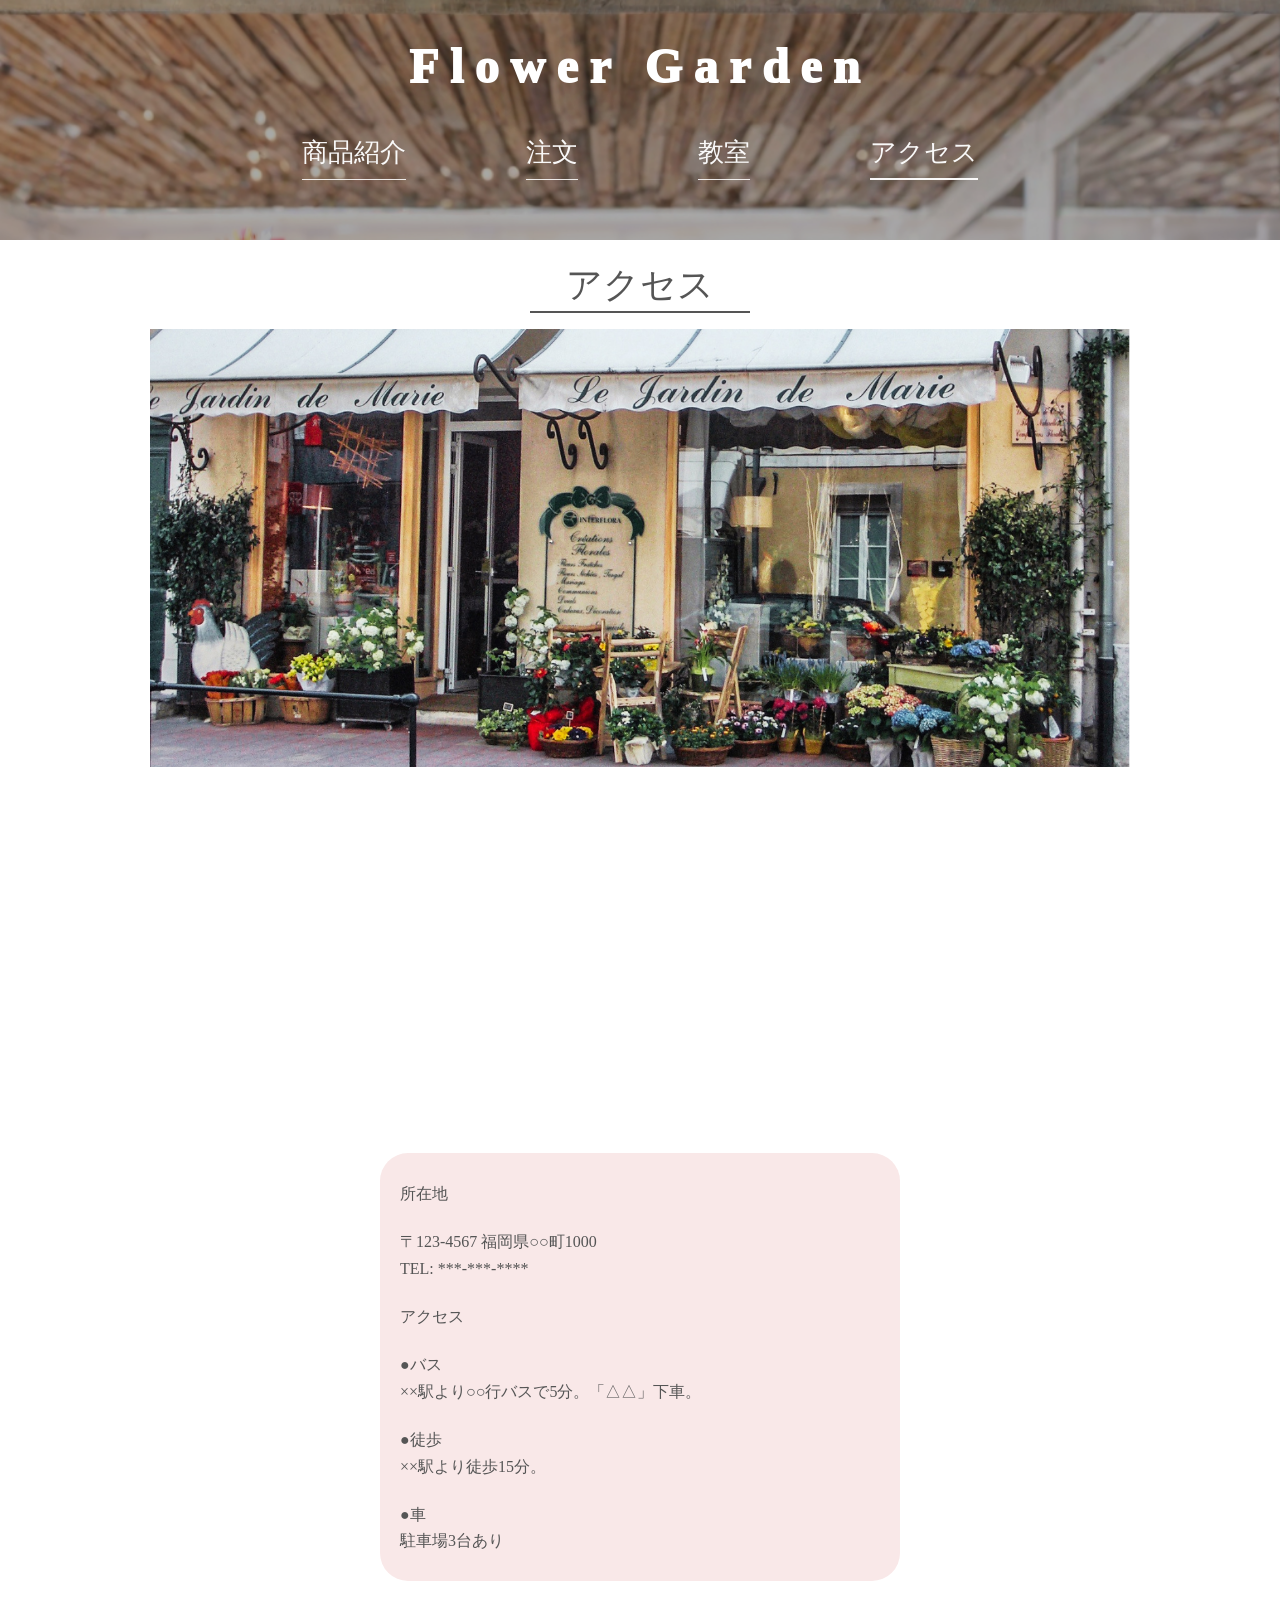
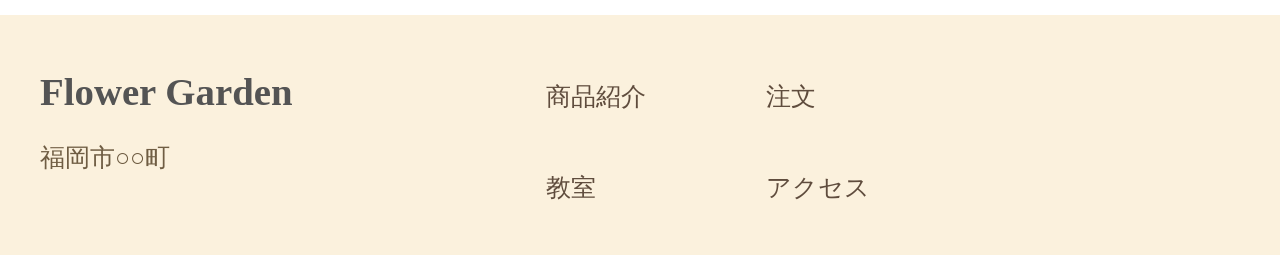
==== pages/access.html @ ad6d9f2e "HPの完成" ====
<!DOCTYPE html>
<html lang="ja">
<head>
  <meta charset="UTF-8">
  <meta name="viewport" content="width=device-width, initial-scale=1.0">
  <title>Flower Garden - アクセス</title>
  <link rel="stylesheet" href="../css/style.css">
</head>
<body>
  <header class="hero-section order-header">
    <img class="hero-image" src="../images/top_background.png" alt="Flower Garden">
    <div class="hero-overlay"></div>
    <div class="site-header">
      <p class="site-title">Flower Garden</p>
      <nav class="site-nav">
        <a href="products.html">商品紹介</a>
        <a href="order.html">注文</a>
        <a href="lesson.html">教室</a>
        <a href="access.html" class="active">アクセス</a>
      </nav>
    </div>
  </header>

  <main>
    <section class="access-section">
      <h1>アクセス</h1>

      <div class="access-shop-image">
        <img src="../images/access-1.png" alt="Flower Gardenの店舗外観">
      </div>

      <div class="access-map">
        <iframe
          src="https://www.google.com/maps?q=%E7%A6%8F%E5%B2%A1%E7%9C%8C%E5%BA%81&output=embed"
          width="100%"
          height="100%"
          style="border:0;"
          allowfullscreen=""
          loading="lazy"
          referrerpolicy="no-referrer-when-downgrade">
        </iframe>
      </div>

      <div class="access-info">
        <p>所在地</p>
        <p>
          〒123-4567 福岡県○○町1000<br>
          TEL: ***-***-****
        </p>

        <p>アクセス</p>
        <p>
          ●バス<br>
          ××駅より○○行バスで5分。「△△」下車。
        </p>
        <p>
          ●徒歩<br>
          ××駅より徒歩15分。
        </p>
        <p>
          ●車<br>
          駐車場3台あり
        </p>
      </div>
    </section>
  </main>

  <footer class="site-footer">
    <div class="footer-brand">
      <h2>Flower Garden</h2>
      <p>福岡市○○町</p>
    </div>
    <div class="footer-links">
      <a href="products.html">商品紹介</a>
      <a href="order.html">注文</a>
      <a href="lesson.html">教室</a>
      <a href="access.html">アクセス</a>
    </div>
    <div class="footer-map">
      <iframe
        src="https://www.google.com/maps?q=%E7%A6%8F%E5%B2%A1%E7%9C%8C%E5%BA%81&output=embed"
        width="100%"
        height="170"
        style="border:0;"
        allowfullscreen=""
        loading="lazy"
        referrerpolicy="no-referrer-when-downgrade">
      </iframe>
    </div>
  </footer>
</body>
</html>
---- css/style.css ----
/* ページ全体のベース */
:root {
  color-scheme: light;
  color: #545454;
  background-color: white;
  font-family: "BIZ UDPMincho";
  line-height: 1.8;
}

* {
  box-sizing: border-box;
}

body {
  margin: 0;
  overflow-x: hidden;
}

a {
  color: inherit;
  text-decoration: none;
}

.hero-section {
  position: relative;
  padding: 0;
  display: block;
}

.hero-section.order-header {
  height: 240px;
  overflow: hidden;
}

.hero-section.order-header .hero-image {
  width: 100%;
  height: 100%;
  object-fit: cover;
  object-position: top;
}

.hero-image {
  display: block;
  width: 100%;
  height: auto;
}

.hero-overlay {
  position: absolute;
  inset: 0;
  background: linear-gradient(180deg, rgba(0,0,0,0.34) 0%, rgba(0,0,0,0.12) 24%, rgba(0,0,0,0) 55%);
}

.hero-section.order-header .hero-overlay {
  background: rgba(0,0,0,0.34); /* ← これだけでOK */
}

.hero-content {
  position: absolute;
  inset: 0;
  width: 100%;
  margin: 0;
  padding: 0;
  z-index: 1;
  display: flex;
  flex-direction: column;
  justify-content: flex-end;
  padding-bottom: 40px;
}

.site-header {
  position: absolute;
  top: 24px;
  left: 0;
  width: 100%;
  display: flex;
  flex-direction: column;
  align-items: center;
  gap: 20px;
  padding: 0 24px;
  z-index: 2;
}

.site-title {
  font-size: 48px;
  font-weight: 1000;
  letter-spacing: 0.24em;
  color: white;
  margin: 0;
  text-shadow: 0 16px 40px rgba(0, 0, 0, 0.28);
}

.site-nav {
  display: flex;
  flex-wrap: wrap;
  gap: 120px;
  justify-content: center;
}

.site-nav a {
  color: white;
  font-size: 26px;
  font-weight: 500;
  opacity: 0.96;
  padding-bottom: 2px;
  border-bottom: 1px solid rgba(255,255,255,0.9);
  transition: opacity 0.2s ease, border-color 0.2s ease;
}

.site-nav a:hover {
  opacity: 1;
  border-color: rgba(255,255,255,1);
}

.site-nav a.active {
  border-bottom: 2px solid rgba(255,255,255,1);
  padding-bottom: 1px;
}

.hero-copy {
  position: absolute;
  top: 50%;
  right: 10%;
  transform: translateY(-50%);
  display: block;
  max-width: min(420px, calc(100% - 64px));
  width: auto;
  z-index: 2;
  text-align: right;
}

.hero-copy h1,
.hero-copy p {
  display: inline-block;
  background: rgba(255, 244, 223, 0.74);
  padding: 0px 0px;
  border-radius: 8px;
  border: 1px solid rgba(230, 216, 195, 0.9);
}

.hero-copy h1 {
  margin: 0 0 12px;
  font-size: 48px;
  font-weight: 400;
  letter-spacing: 0.08em;
  color: #3f362f;
  line-height: 1.1;
  white-space: nowrap;
  max-width: calc(100vw - 112px);
  overflow: hidden;
  text-overflow: ellipsis;
}

.hero-copy p {
  margin: 0;
  font-size: 30.8px;
  line-height: 1.3;
  color: #3f3a33;
  text-align: left;
  letter-spacing: 0.1em;
  max-width: calc(100vw - 112px);
}

.flower-gallery {
  display: grid;
  grid-template-columns: repeat(5, 1fr);
  gap: 0;
  width: 100vw;
  max-width: 100vw;
  margin: 48px 0 32px;
  position: relative;
  z-index: 2;
}

.gallery-item {
  overflow: hidden;
  border-radius: 0;
  box-shadow: none;
}

.gallery-item img {
  display: block;
  width: 100%;
  height: 100%;
  object-fit: cover;
}

.news-section {
  width: min(900px, calc(100% - 48px));
  margin: 0 auto 40px;
  padding: 40px 0;
}

.product-section {
  width: min(1080px, calc(100% - 48px));
  margin: 0 auto 40px;
  padding: 40px 0;
  text-align: center;
}

.order-section {
  width: min(980px, calc(100% - 48px));
  margin: 0 auto 34px;
  padding: 24px 0 0;
  text-align: center;
}

.order-section h1 {
  margin: 0 auto 16px;
  display: inline-block;
  font-size: 36px;
  font-weight: 400;
  line-height: 1.2;
  color: #555;
  padding: 0 36px 4px;
  border-bottom: 2px solid #555;
}

.order-visual {
  width: min(920px, 100%);
  min-height: 555px;
  margin: 0 auto;
  padding: 64px 30px 66px;
  background:
    linear-gradient(rgba(252, 252, 252, 0.8), rgba(252, 252, 252, 0.8)),
    url("../images/custom-1.png") center / cover no-repeat;
}

.custom-order-visual {
  width: min(920px, 100%);
  min-height: 0;
  padding: 18px 30px 66px;
}

.custom-order-copy {
  margin: 0 0 34px;
  color: #111;
  text-align: left;
}

.custom-order-copy h2 {
  margin: 0 0 28px;
  font-size: 28px;
  font-weight: 400;
  line-height: 1.4;
  color: #555;
}

.custom-order-copy p {
  margin: 0;
  font-size: 22px;
  line-height: 1.8;
}

.order-form {
  width: min(860px, 100%);
  margin: 0 auto;
  padding: 22px 24px 40px;
  background: rgba(88, 88, 88, 0.72);
  border-radius: 36px;
  color: white;
  text-align: left;
}

.order-form h2 {
  margin: 0 0 6px;
  font-size: 24px;
  font-weight: 700;
  line-height: 1.35;
  text-align: center;
}

.order-form label,
.order-form legend {
  display: block;
  margin: 6px 0 2px;
  font-size: 20px;
  font-weight: 700;
  line-height: 1.4;
}

.order-form input[type="text"],
.order-form input[type="tel"],
.order-form input[type="email"],
.order-form textarea {
  display: block;
  width: 100%;
  padding: 4px 10px;
  border: 3px solid #9fcda2;
  border-radius: 8px;
  background: white;
  color: #333;
  font: inherit;
  line-height: 1.2;
}

.order-form input[type="text"],
.order-form input[type="tel"],
.order-form input[type="email"] {
  height: 34px;
}

.order-form textarea {
  min-height: 150px;
  resize: vertical;
}

.order-form input:focus,
.order-form textarea:focus {
  outline: 2px solid #0bb653;
  outline-offset: 1px;
}

.order-form fieldset {
  margin: 6px 0 2px;
  padding: 0;
  border: 0;
}

.custom-order-form {
  width: min(820px, 100%);
  padding: 14px 14px 20px;
  border-radius: 32px;
}

.checkbox-list {
  display: grid;
  grid-template-columns: repeat(3, max-content);
  gap: 0 28px;
  width: 100%;
  min-height: 44px;
  padding: 6px 10px;
  align-items: center;
  background: white;
  border: 3px solid #9fcda2;
  border-radius: 8px;
  color: #333;
}

.checkbox-list label {
  display: inline-flex;
  align-items: center;
  margin: 0;
  font-size: 16px;
  font-weight: 400;
  line-height: 1.3;
  white-space: nowrap;
}

.checkbox-list input {
  width: 14px;
  height: 14px;
  margin: 0 4px 0 0;
}

.form-actions {
  margin-top: 20px;
  text-align: center;
}

.order-submit {
  min-width: 120px;
  padding: 8px 32px;
  border: 0;
  border-radius: 999px;
  background: #08b853;
  color: white;
  font: inherit;
  font-size: 20px;
  line-height: 1.2;
  cursor: pointer;
  transition: transform 0.15s ease, opacity 0.15s ease;
}

.order-submit:hover {
  transform: translateY(-1px);
  opacity: 0.92;
}

.lesson-section {
  width: min(980px, calc(100% - 48px));
  margin: 0 auto 34px;
  padding: 24px 0 0;
  color: #111;
}

.lesson-section h1 {
  margin: 0 auto 22px;
  display: table;
  font-size: 36px;
  font-weight: 400;
  line-height: 1.2;
  color: #555;
  padding: 0 36px 4px;
  border-bottom: 2px solid #555;
}

.lesson-intro,
.lesson-feature {
  width: min(760px, 100%);
  margin: 0 auto;
  font-size: 21px;
  line-height: 1.8;
}

.lesson-intro p {
  margin: 0 0 34px;
}

.lesson-intro dl {
  margin: 0 0 50px;
}

.lesson-intro dl div {
  display: flex;
}

.lesson-intro dt,
.lesson-intro dd {
  margin: 0;
  font-weight: 400;
}

.lesson-month {
  margin: 0 0 2px;
  color: #f43c55;
  font-weight: 700;
}

.lesson-feature p {
  margin: 0 0 28px;
}

.lesson-image-wrap {
  width: min(620px, 100%);
  margin: 28px auto 64px;
}

.lesson-image-wrap img {
  display: block;
  width: 100%;
  height: auto;
  border-radius: 12px;
}

.lesson-form {
  width: min(760px, 100%);
  margin: 0 auto;
  padding: 12px 14px 24px;
  background: #fff3dd;
  border: 2px solid #bee5bf;
  border-radius: 32px;
  color: #111;
  text-align: left;
}

.lesson-form h2 {
  margin: 0 0 4px;
  font-size: 24px;
  font-weight: 400;
  line-height: 1.4;
  text-align: center;
}

.lesson-form label,
.lesson-form legend {
  display: block;
  margin: 8px 0 4px;
  font-size: 20px;
  font-weight: 400;
  line-height: 1.4;
}

.lesson-form input[type="text"],
.lesson-form input[type="tel"],
.lesson-form input[type="email"] {
  display: block;
  width: 100%;
  height: 36px;
  padding: 4px 10px;
  border: 3px solid #aee4b7;
  border-radius: 8px;
  background: white;
  color: #333;
  font: inherit;
  line-height: 1.2;
}

.lesson-form fieldset {
  margin: 8px 0 0;
  padding: 0;
  border: 0;
}

.lesson-date-list {
  display: grid;
  gap: 14px;
  min-height: 206px;
  padding: 10px;
  background: white;
  border: 3px solid #aee4b7;
  border-radius: 8px;
}

.lesson-date-list label {
  display: inline-flex;
  align-items: center;
  margin: 0;
  font-size: 16px;
  line-height: 1.4;
}

.lesson-date-list input {
  width: 14px;
  height: 14px;
  margin: 0 3px 0 0;
}

.lesson-form input:focus {
  outline: 2px solid #f43c55;
  outline-offset: 1px;
}

.lesson-submit {
  min-width: 126px;
  padding: 8px 28px;
  border: 0;
  border-radius: 999px;
  background: #f43c55;
  color: white;
  font: inherit;
  font-size: 20px;
  line-height: 1.2;
  cursor: pointer;
  transition: transform 0.15s ease, opacity 0.15s ease;
}

.lesson-submit:hover {
  transform: translateY(-1px);
  opacity: 0.92;
}

.access-section {
  width: min(980px, calc(100% - 48px));
  margin: 0 auto 34px;
  padding: 24px 0 0;
  color: #555;
  text-align: center;
}

.access-section h1 {
  margin: 0 auto 16px;
  display: inline-block;
  font-size: 36px;
  font-weight: 400;
  line-height: 1.2;
  color: #555;
  padding: 0 36px 4px;
  border-bottom: 2px solid #555;
}

.access-shop-image {
  width: 100%;
  margin: 0 auto 28px;
}

.access-shop-image img {
  display: block;
  width: 100%;
  height: auto;
}

.access-map {
  width: min(680px, 100%);
  height: 330px;
  margin: 0 auto 28px;
}

.access-map iframe {
  display: block;
  width: 100%;
  height: 100%;
}

.access-info {
  width: min(520px, 100%);
  margin: 0 auto;
  padding: 28px 20px 26px;
  background: #f9e8e8;
  border-radius: 28px;
  color: #555;
  text-align: left;
  font-size: 16px;
  line-height: 1.65;
}

.access-info p {
  margin: 0 0 22px;
}

.access-info p:last-child {
  margin-bottom: 0;
}

.product-section h1 {
  margin: 0 auto 32px;
  display: inline-block;
  font-size: 48px;
  letter-spacing: 0.1em;
  color: #3f362f;
  padding-bottom: 8px;
  border-bottom: 2px solid #3f362f;
  text-align: center;
}

.product-section h2 {
  font-size: 36px;
}

.category-group {
  margin-bottom: 48px;
}

.category-title {
  margin: 0 0 24px;
  font-size: 1.7rem;
  color: #3f362f;
  border-bottom: 1px solid #e9dcc8;
  padding-bottom: 12px;
  text-align: left;
}

.product-grid {
  display: grid;
  grid-template-columns: repeat(3, minmax(0, 1fr));
  gap: 40px;
}

.product-card {
  background: white;
  border: none;
  display: flex;
  flex-direction: column;
}

.product-image-wrap {
  position: relative;
  width: 100%;
  padding: 0; 
}

.product-image-wrap::before {
  content: "";
  position: absolute;
  top: -2px;
  left: -2px;
  right: -2px;
  bottom: -2px;
  background: rgba(255, 117, 31, 0.4);
  filter: blur(15px);
  z-index: 0;
  border-radius: 3px;
}

.product-image-wrap img {
  position: relative;
  z-index: 1;
  width: 100%;
  display: block;
  object-fit: cover;
  aspect-ratio: 1 / 1;
}

.product-card.portrait img {
  aspect-ratio: 3 / 4;
}

.product-card-content {
  padding: 22px;
  display: flex;
  flex-direction: column;
  flex-grow: 1
}

.product-card h3 {
  margin: 0;
  font-size: 20px;
  color: #c72d46;
  letter-spacing: 1px;
}

.product-card p {
  margin: 0 auto 20px auto;
  color: #555;
  line-height: 1.7;
  font-size: 18px;
  text-align: left;
  max-width: 100%;
}

.product-card .price {
  margin-top: auto;
  color: #3f362f;
  margin-bottom: 16px;
  font-size: 20px;
}

.custom-order-wrap {
  text-align: center;
  margin: 30px 0;
}

.btn-primary {
  display: inline-block;
  padding: 14px 30px;
  background-color: #bee5bf; 
  color: #000000; 
  border: none;
  border-radius: 999px; 
  font-size: 20px;
  text-align: center;
  cursor: pointer;
  line-height:1.6;
  transition: transform 0.15s ease, box-shadow 0.15s ease, opacity 0.15s ease;
}

.btn-primary:hover {
  transform: translateY(-1px);
  box-shadow: 0 5px 10px rgba(0,0,0,0.25);
  opacity: 0.95;
}

.btn-primary:active {
  transform: translateY(1px);
  box-shadow: 0 2px 4px rgba(0,0,0,0.2);
  opacity: 0.9;
}

@media (max-width: 960px) {
  .product-grid {
    grid-template-columns: repeat(2, minmax(0, 1fr));
  }

  .order-visual {
    padding: 44px 26px 48px;
  }

  .custom-order-visual {
    padding: 18px 24px 48px;
  }

  .custom-order-copy p {
    font-size: 20px;
  }

  .lesson-intro,
  .lesson-feature,
  .lesson-form {
    width: min(760px, 100%);
  }

  .access-map {
    height: 300px;
  }

  .flower-gallery {
    grid-template-columns: repeat(2, minmax(0, 1fr));
    margin-top: -40px;
  }

  .site-footer {
    grid-template-columns: 1fr;
  }
}

@media (max-width: 640px) {
  .product-grid {
    grid-template-columns: 1fr;
  }

  .hero-section.order-header {
    height: 178px;
  }

  .order-section {
    width: min(100% - 20px, 980px);
    padding-top: 18px;
  }

  .order-section h1 {
    font-size: 30px;
  }

  .order-visual {
    min-height: auto;
    padding: 32px 14px 36px;
  }

  .custom-order-visual {
    padding: 18px 12px 34px;
  }

  .custom-order-copy {
    margin-bottom: 24px;
  }

  .custom-order-copy h2 {
    font-size: 23px;
    margin-bottom: 18px;
  }

  .custom-order-copy p {
    font-size: 17px;
    line-height: 1.75;
  }

  .lesson-section {
    width: min(100% - 20px, 980px);
    padding-top: 18px;
  }

  .lesson-section h1 {
    font-size: 30px;
  }

  .lesson-intro,
  .lesson-feature {
    font-size: 17px;
  }

  .lesson-intro p {
    margin-bottom: 24px;
  }

  .lesson-intro dl {
    margin-bottom: 36px;
  }

  .lesson-image-wrap {
    margin-bottom: 42px;
  }

  .lesson-form {
    padding: 14px 10px 24px;
    border-radius: 24px;
  }

  .lesson-form h2 {
    font-size: 22px;
  }

  .lesson-form label,
  .lesson-form legend {
    font-size: 17px;
  }

  .lesson-date-list {
    gap: 12px;
  }

  .access-section {
    width: min(100% - 20px, 980px);
    padding-top: 18px;
  }

  .access-section h1 {
    font-size: 30px;
  }

  .access-shop-image img {
    aspect-ratio: 4 / 3;
  }

  .access-map {
    height: 260px;
  }

  .access-info {
    border-radius: 22px;
    font-size: 15px;
  }

  .order-form {
    padding: 20px 12px 32px;
    border-radius: 24px;
  }

  .custom-order-form {
    padding: 18px 10px 24px;
  }

  .order-form h2 {
    font-size: 22px;
  }

  .order-form label,
  .order-form legend {
    font-size: 17px;
  }

  .checkbox-list {
    grid-template-columns: repeat(2, max-content);
    gap: 2px 18px;
  }

  .order-form textarea {
    min-height: 120px;
  }

  .site-header {
    flex-direction: column;
    align-items: flex-start;
    gap: 14px;
    top: 16px;
  }

  .site-nav {
    flex-wrap: wrap;
    gap: 14px;
  }

  .hero-copy {
    margin: 0 0 40px auto;
    padding: 20px;
  }

  .flower-gallery {
    grid-template-columns: 1fr;
    margin-top: 24px;
  }
}

.news-card {
  background: white;
  border-radius: 20px;
  padding: 32px 36px;
  box-shadow: 0 16px 48px rgba(17, 17, 17, 0.06);
}

.news-card h2 {
  margin: 0 auto 8px;
  font-size: 1.45rem;
  letter-spacing: 0.1em;
  text-align: center;
  color: #555;
  position: relative;
  display: table;
}

.news-card h2::after {
  content: "";
  display: block;
  width: 100%;
  height: 2px;
  background: whitesmoke;
  margin: 4px auto 0;
}

.news-card ul {
  list-style: none;
  margin: 0;
  padding: 0;
}

.news-card li {
  padding: 14px 0;
  font-size:30px;
  border-bottom: 1px solid #f0ebe4;
  color: #555;
}

.news-card li:last-child {
  border-bottom: none;
}

.site-footer {
  background: #fbf1dd;
  padding: 42px 40px 28px;
  display: grid;
  grid-template-columns: 1.4fr 1fr 1fr;
  gap: 18px;
  width: 100%;
  margin: 0;
  border-radius: 0;
}

.footer-brand h2 {
  margin: 0 0 8px;
  font-size: 38.8px;
}

.footer-brand p {
  margin: 0;
  color: #6f5d43;
  font-size: 25px;
}

.footer-links {
  display: grid;
  grid-template-columns: repeat(2, max-content);
  gap: 12px 120px;
  justify-content: center;
  align-items: center;
}

.footer-links a {
  color: #5f4c3d;
  font-size: 25px;
}

.footer-map {
  display: flex;
  align-items: center;
  justify-content: center;
}

.map-placeholder {
  width: 100%;
  min-height: 170px;
  border-radius: 20px;
  background: repeating-linear-gradient(45deg, #e9dcc8 0 16px, #f7eddf 16px 32px);
  display: flex;
  align-items: center;
  justify-content: center;
  color: #7a6751;
  font-weight: 700;
  letter-spacing: 0.12em;
}

@media (max-width: 960px) {
  .flower-gallery {
    grid-template-columns: repeat(2, minmax(0, 1fr));
    margin-top: -40px;
  }

  .site-footer {
    grid-template-columns: 1fr;
  }
}

@media (max-width: 640px) {
  .site-header {
    flex-direction: column;
    align-items: flex-start;
    gap: 14px;
    top: 16px;
  }

  .site-nav {
    flex-wrap: wrap;
    gap: 14px;
  }

  .hero-copy {
    margin: 0 0 40px auto;
    padding: 20px;
  }

  .flower-gallery {
    grid-template-columns: 1fr;
    margin-top: 24px;
  }
}
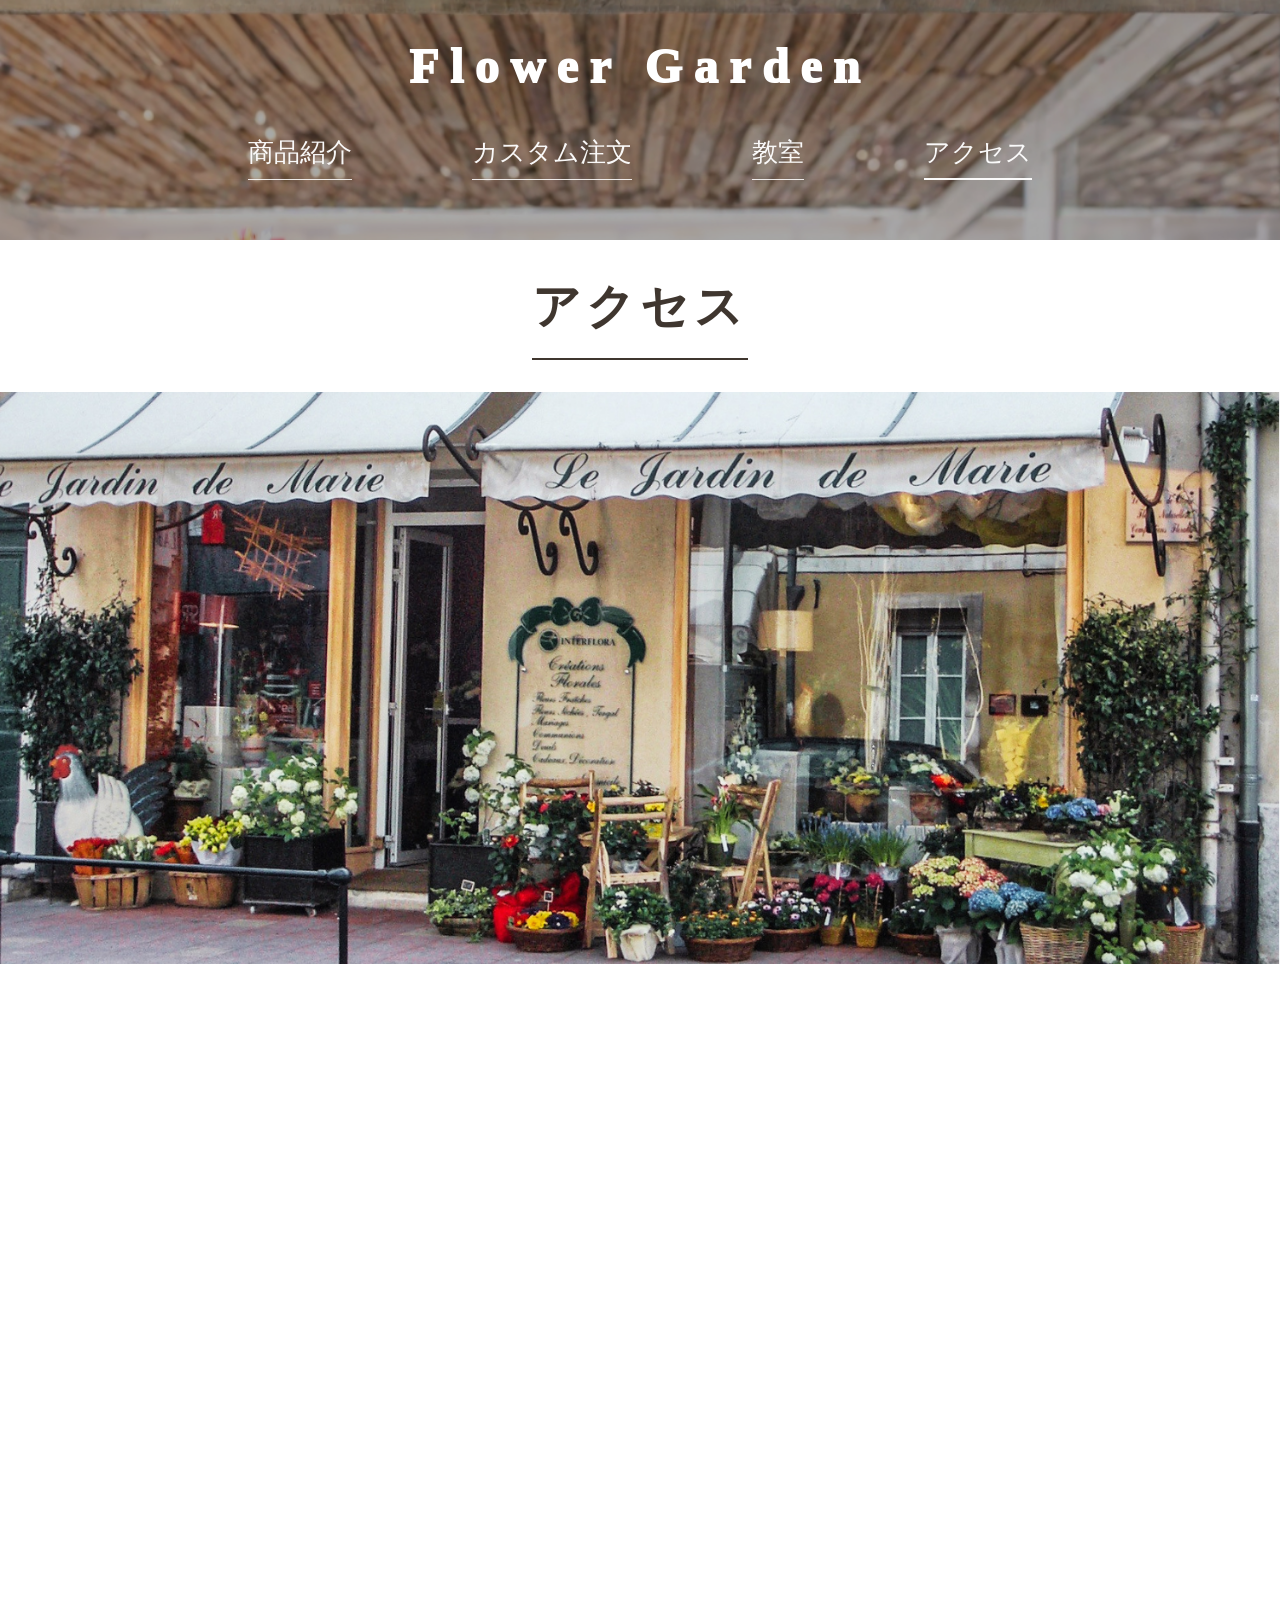
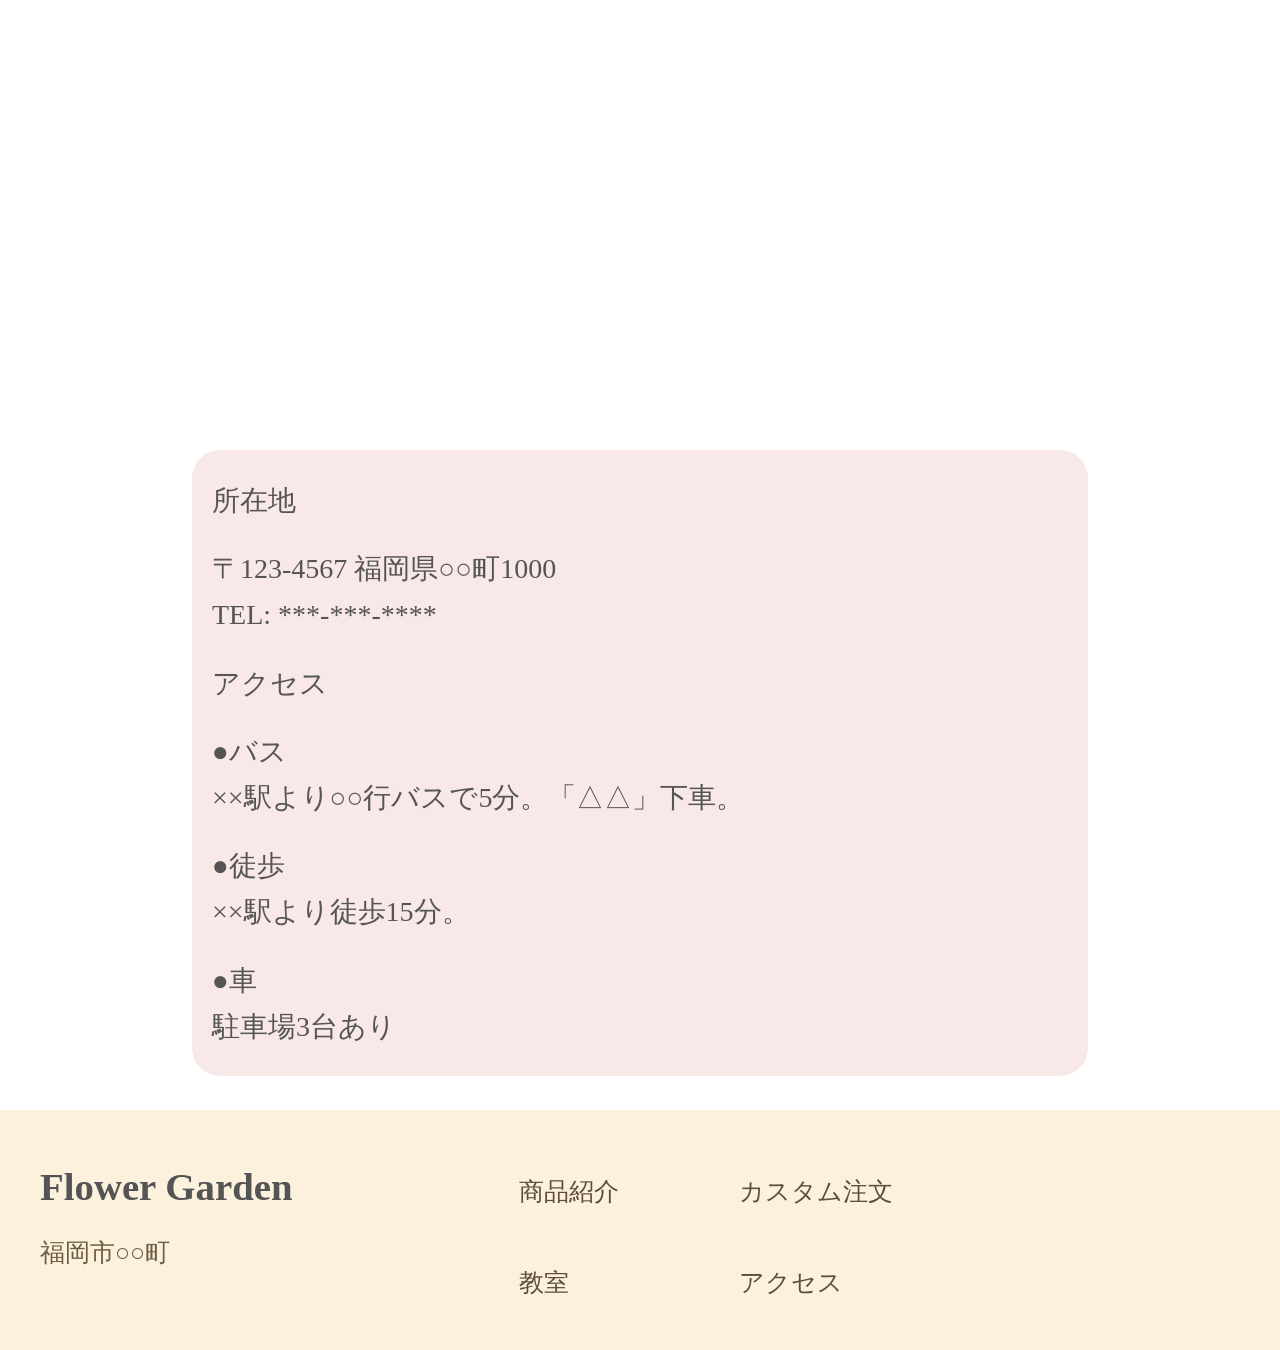
==== commit d12e92e0: "ヘッダー、フッターの注文をカスタム注文に変更、リンク先も変更しました。" ====
--- a/pages/access.html
+++ b/pages/access.html
@@ -14,7 +14,7 @@
       <p class="site-title">Flower Garden</p>
       <nav class="site-nav">
         <a href="products.html">商品紹介</a>
-        <a href="order.html">注文</a>
+        <a href="custom-order.html">カスタム注文</a>
         <a href="lesson.html">教室</a>
         <a href="access.html" class="active">アクセス</a>
       </nav>
@@ -72,7 +72,7 @@
     </div>
     <div class="footer-links">
       <a href="products.html">商品紹介</a>
-      <a href="order.html">注文</a>
+      <a href="custom-order.html">カスタム注文</a>
       <a href="lesson.html">教室</a>
       <a href="access.html">アクセス</a>
     </div>
--- a/css/style.css
+++ b/css/style.css
@@ -206,30 +206,33 @@
 }
 
 .order-section h1 {
-  margin: 0 auto 16px;
   display: inline-block;
-  font-size: 36px;
-  font-weight: 400;
-  line-height: 1.2;
-  color: #555;
-  padding: 0 36px 4px;
-  border-bottom: 2px solid #555;
+  margin: 0 auto 32px;
+  font-size: 48px;
+  letter-spacing: 0.1em;
+  color: #3f362f;
+  padding-bottom: 8px;
+  border-bottom: 2px solid #3f362f;
+  text-align: center;
 }
 
 .order-visual {
   width: min(920px, 100%);
   min-height: 555px;
   margin: 0 auto;
-  padding: 64px 30px 66px;
+  padding: 20px 30px 34px;
   background:
     linear-gradient(rgba(252, 252, 252, 0.8), rgba(252, 252, 252, 0.8)),
-    url("../images/custom-1.png") center / cover no-repeat;
+    url("../images/order-21.png") center / cover no-repeat;
 }
 
 .custom-order-visual {
   width: min(920px, 100%);
   min-height: 0;
   padding: 18px 30px 66px;
+  background:
+    linear-gradient(rgba(252, 252, 252, 0.8), rgba(252, 252, 252, 0.8)),
+    url("../images/custom-1.png") center / cover no-repeat;
 }
 
 .custom-order-copy {
@@ -270,6 +273,44 @@
   text-align: center;
 }
 
+.product-order-form {
+  width: min(790px, 100%);
+  padding: 22px 14px 10px;
+}
+
+.product-order-form h2 {
+  margin-bottom: 10px;
+  font-size: 18px;
+}
+
+.order-product-summary {
+  margin: 0 0 10px;
+  color: white;
+}
+
+.order-product-summary p {
+  margin: 0 0 6px;
+  font-size: 26px;
+  line-height: 1.25;
+}
+
+.order-product-summary span {
+  margin-left: 2px;
+}
+
+.product-order-form label,
+.product-order-form legend {
+  margin: 4px 0 1px;
+  font-size: 16px;
+}
+
+.product-order-form input[type="text"],
+.product-order-form input[type="tel"],
+.product-order-form input[type="email"] {
+  height: 31px;
+  padding: 2px 8px;
+}
+
 .order-form label,
 .order-form legend {
   display: block;
@@ -297,7 +338,7 @@
 .order-form input[type="text"],
 .order-form input[type="tel"],
 .order-form input[type="email"] {
-  height: 34px;
+  height: 48px;
 }
 
 .order-form textarea {
@@ -385,14 +426,14 @@
 }
 
 .lesson-section h1 {
-  margin: 0 auto 22px;
+  margin: 0 auto 32px;
   display: table;
-  font-size: 36px;
-  font-weight: 400;
-  line-height: 1.2;
-  color: #555;
-  padding: 0 36px 4px;
-  border-bottom: 2px solid #555;
+  font-size: 48px;
+  letter-spacing: 0.1em;
+  color: #3f362f;
+  padding-bottom: 8px;
+  border-bottom: 2px solid #3f362f;
+  text-align: center;
 }
 
 .lesson-intro,
@@ -432,15 +473,26 @@
 }
 
 .lesson-image-wrap {
+  position: relative;
   width: min(620px, 100%);
-  margin: 28px auto 64px;
+  margin: 48px auto 90px;
 }
 
 .lesson-image-wrap img {
   display: block;
   width: 100%;
   height: auto;
-  border-radius: 12px;
+}
+
+.lesson-image-wrap::after {
+  content: "";
+  position: absolute;
+  inset: 0;
+  background: #efb972;
+  transform: rotate(-10deg) translate(-10px, 14px);
+  filter: blur(20px);
+  z-index: -1; /* ← 影を画像の後ろへ確実に配置 */
+  opacity: 0.55;
 }
 
 .lesson-form {
@@ -476,7 +528,7 @@
 .lesson-form input[type="email"] {
   display: block;
   width: 100%;
-  height: 36px;
+  height: 48px;
   padding: 4px 10px;
   border: 3px solid #aee4b7;
   border-radius: 8px;
@@ -540,8 +592,12 @@
   opacity: 0.92;
 }
 
+input[type="radio"] {
+  transform: scale(1.3); /* ← 数字を変えると大きさ調整できる */
+  margin-right: 16px;     /* 拡大でズレるので余白を調整 */
+}
+
 .access-section {
-  width: min(980px, calc(100% - 48px));
   margin: 0 auto 34px;
   padding: 24px 0 0;
   color: #555;
@@ -549,31 +605,35 @@
 }
 
 .access-section h1 {
-  margin: 0 auto 16px;
+  margin: 0 auto 32px;
   display: inline-block;
-  font-size: 36px;
-  font-weight: 400;
-  line-height: 1.2;
-  color: #555;
-  padding: 0 36px 4px;
-  border-bottom: 2px solid #555;
+  font-size: 48px;
+  letter-spacing: 0.1em;
+  color: #3f362f;
+  padding-bottom: 8px;
+  border-bottom: 2px solid #3f362f;
+  text-align: center;
 }
 
 .access-shop-image {
-  width: 100%;
+  width: 100vw;
   margin: 0 auto 28px;
+  margin-left: calc(50% - 50vw);
+  overflow: hidden;
+  background-repeat: no-repeat;
 }
 
 .access-shop-image img {
   display: block;
   width: 100%;
   height: auto;
+  object-fit: cover;
 }
 
 .access-map {
-  width: min(680px, 100%);
-  height: 330px;
-  margin: 0 auto 28px;
+  width: 80%;
+  height: 990px;
+  margin: 48px auto 48px;
 }
 
 .access-map iframe {
@@ -583,14 +643,14 @@
 }
 
 .access-info {
-  width: min(520px, 100%);
+  width: 70%;
   margin: 0 auto;
   padding: 28px 20px 26px;
   background: #f9e8e8;
   border-radius: 28px;
   color: #555;
   text-align: left;
-  font-size: 16px;
+  font-size:28px;
   line-height: 1.65;
 }
 
@@ -742,7 +802,7 @@
   }
 
   .order-visual {
-    padding: 44px 26px 48px;
+    padding: 20px 24px 34px;
   }
 
   .custom-order-visual {
@@ -788,12 +848,12 @@
   }
 
   .order-section h1 {
-    font-size: 30px;
+    font-size: 48px;
   }
 
   .order-visual {
     min-height: auto;
-    padding: 32px 14px 36px;
+    padding: 18px 12px 30px;
   }
 
   .custom-order-visual {
@@ -820,7 +880,7 @@
   }
 
   .lesson-section h1 {
-    font-size: 30px;
+    font-size: 48px;
   }
 
   .lesson-intro,
@@ -864,7 +924,7 @@
   }
 
   .access-section h1 {
-    font-size: 30px;
+    font-size: 48px;
   }
 
   .access-shop-image img {
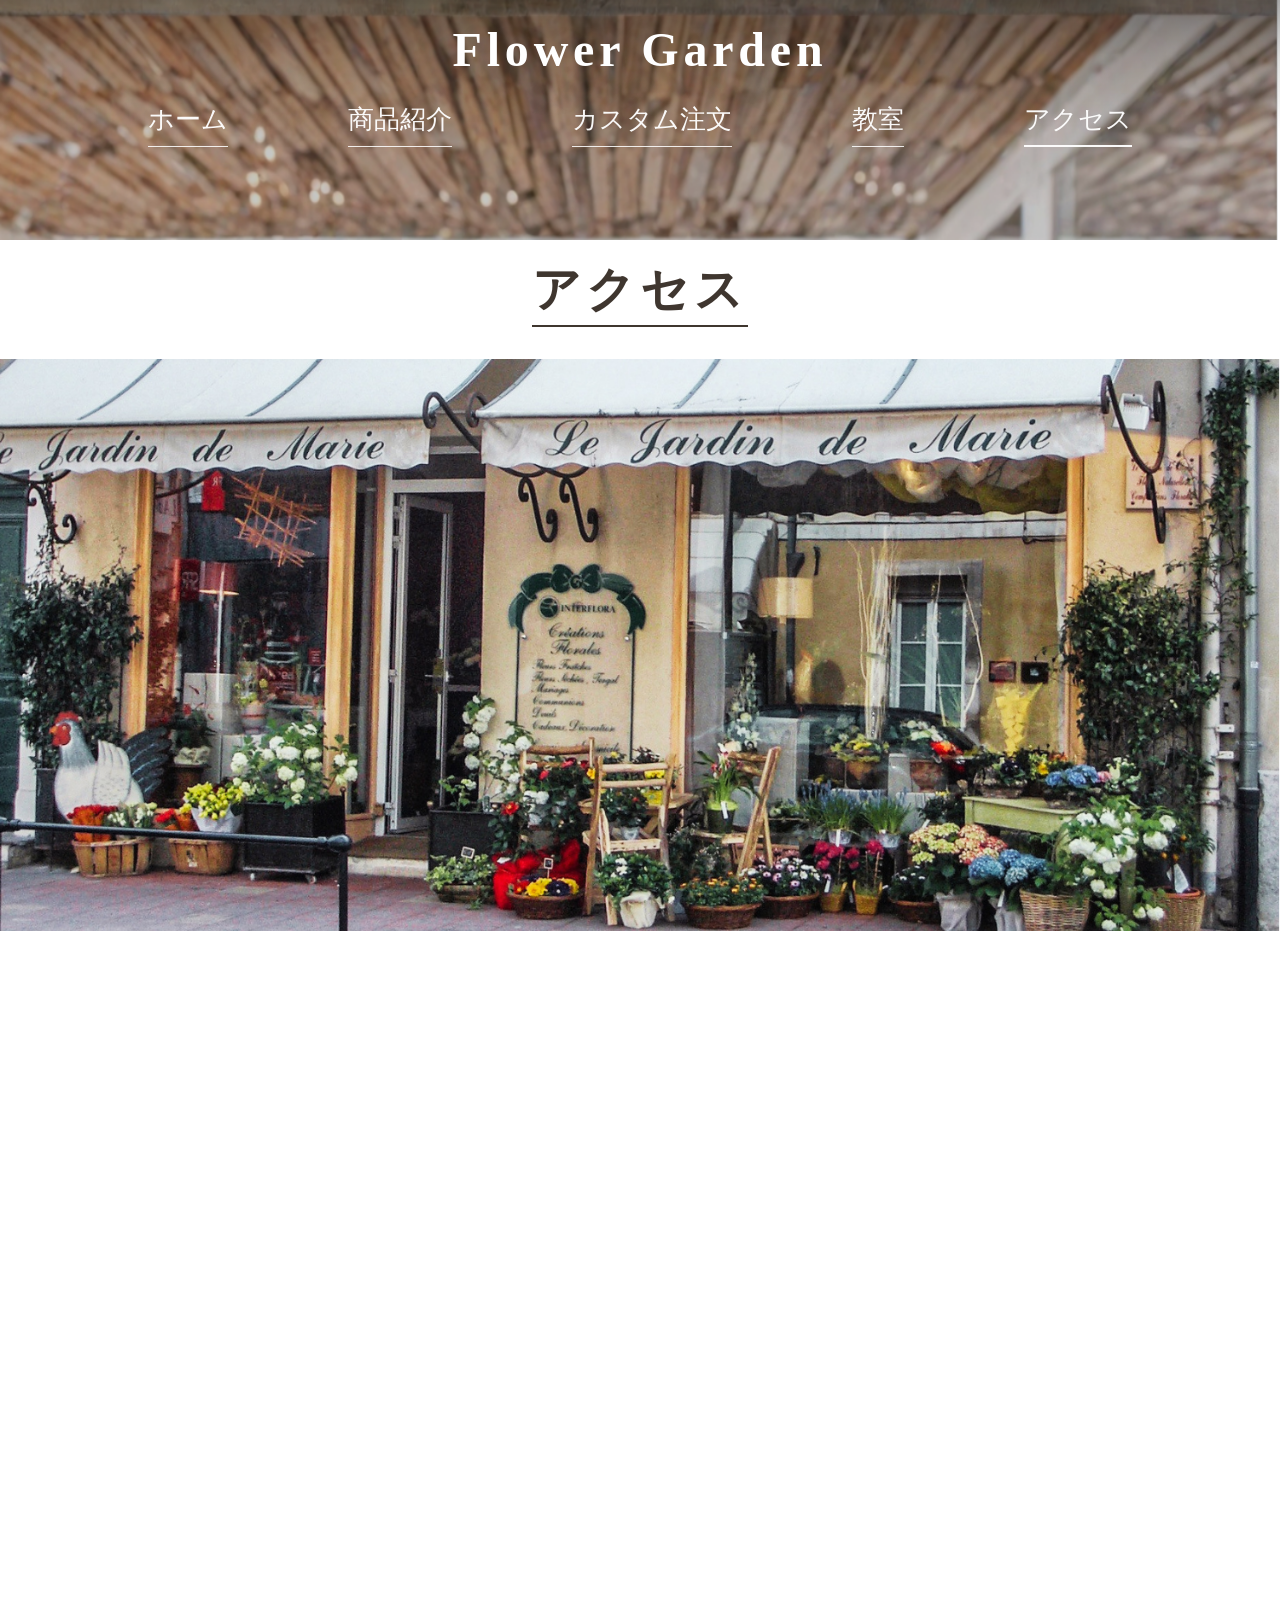
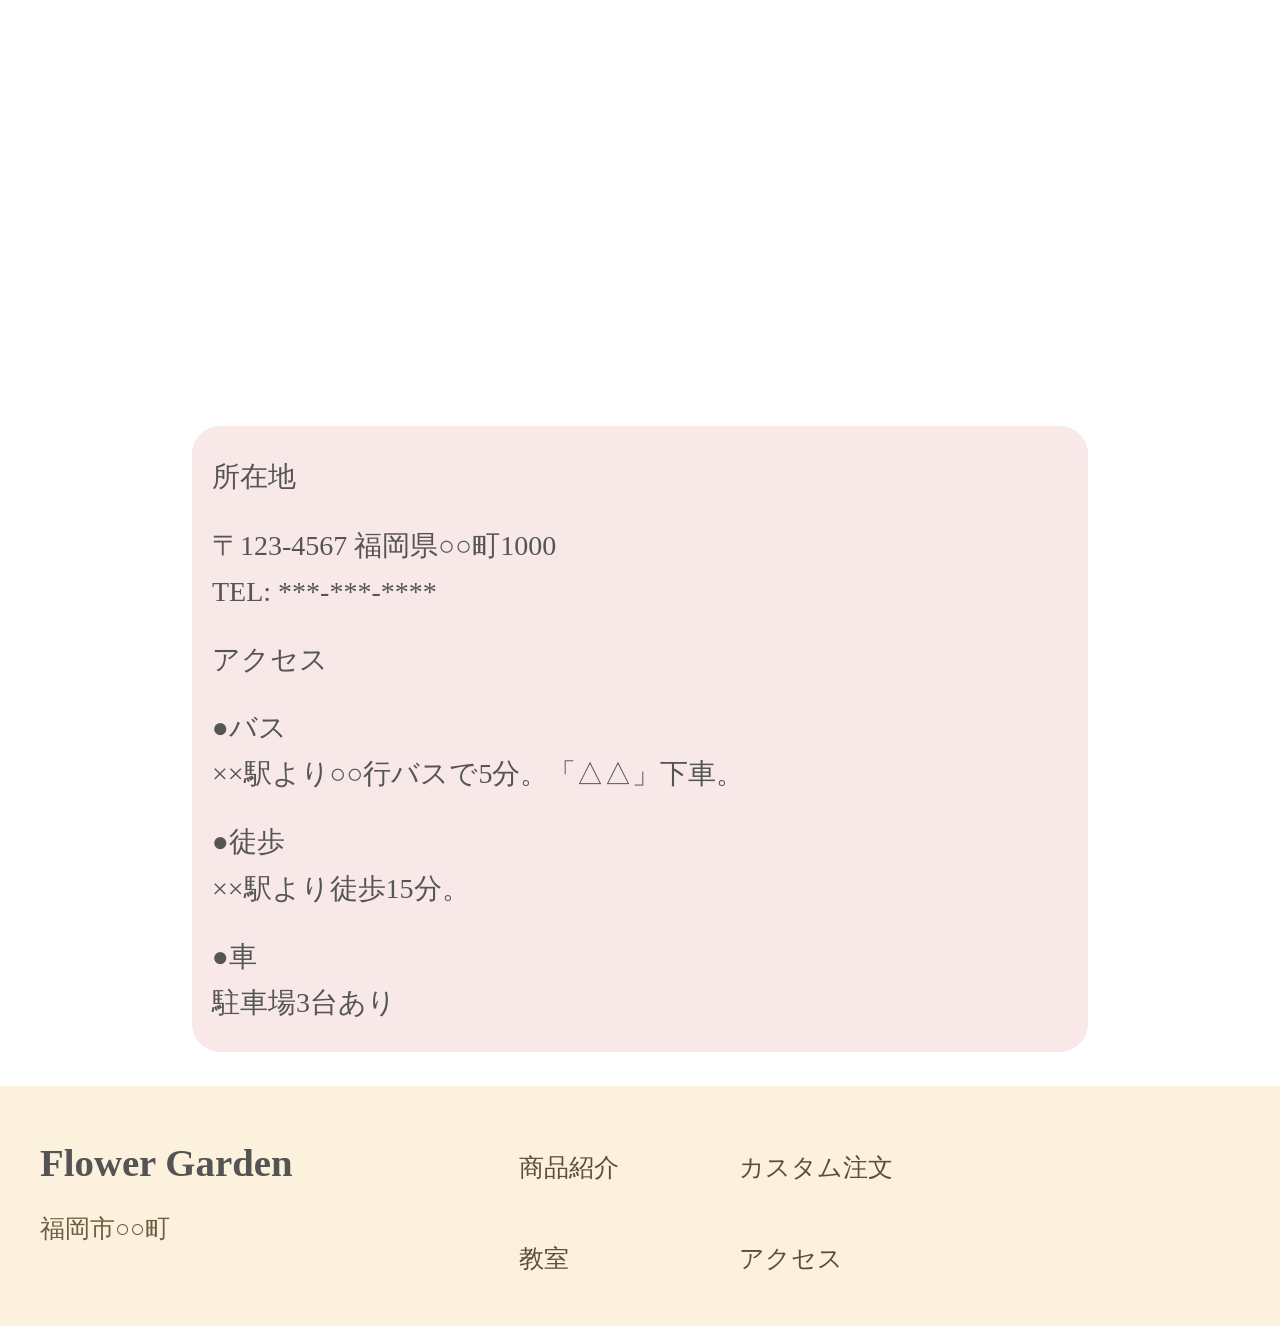
==== commit 1501194c: "ヘッダー背景画像を変更するため、以下のファイルを編集しました。" ====
--- a/pages/access.html
+++ b/pages/access.html
@@ -8,11 +8,11 @@
 </head>
 <body>
   <header class="hero-section order-header">
-    <img class="hero-image" src="../images/top_background.png" alt="Flower Garden">
     <div class="hero-overlay"></div>
     <div class="site-header">
       <p class="site-title">Flower Garden</p>
       <nav class="site-nav">
+        <a href="../index.html">ホーム</a>
         <a href="products.html">商品紹介</a>
         <a href="custom-order.html">カスタム注文</a>
         <a href="lesson.html">教室</a>
--- a/css/style.css
+++ b/css/style.css
@@ -5,10 +5,19 @@
   background-color: white;
   font-family: "BIZ UDPMincho";
   line-height: 1.8;
+  --heading-size: 48px;
+  --heading-weight: 700;
+  --heading-letter-spacing: 0.1em;
+  --heading-color: #3f362f;
+  --heading-line-height: 1.1;
 }
 
 * {
   box-sizing: border-box;
+}
+
+html {
+  overflow-y: scroll;
 }
 
 body {
@@ -19,6 +28,19 @@
 a {
   color: inherit;
   text-decoration: none;
+}
+
+.site-title,
+.hero-copy h1,
+.order-section h1,
+.lesson-section h1,
+.access-section h1,
+.product-section h1 {
+  font-size: var(--heading-size);
+  font-weight: var(--heading-weight);
+  letter-spacing: var(--heading-letter-spacing);
+  line-height: var(--heading-line-height);
+  color: var(--heading-color);
 }
 
 .hero-section {
@@ -28,15 +50,17 @@
 }
 
 .hero-section.order-header {
-  height: 240px;
+  height: 240px !important;
+  background-image: url("../images/header-1.png");
+  background-size: 100% 100%;
+  background-position: center top;
+  background-repeat: no-repeat;
+  position: relative;
   overflow: hidden;
 }
 
 .hero-section.order-header .hero-image {
-  width: 100%;
-  height: 100%;
-  object-fit: cover;
-  object-position: top;
+  display: none !important;
 }
 
 .hero-image {
@@ -49,10 +73,6 @@
   position: absolute;
   inset: 0;
   background: linear-gradient(180deg, rgba(0,0,0,0.34) 0%, rgba(0,0,0,0.12) 24%, rgba(0,0,0,0) 55%);
-}
-
-.hero-section.order-header .hero-overlay {
-  background: rgba(0,0,0,0.34); /* ← これだけでOK */
 }
 
 .hero-content {
@@ -82,9 +102,9 @@
 }
 
 .site-title {
-  font-size: 48px;
-  font-weight: 1000;
-  letter-spacing: 0.24em;
+  font-size: var(--heading-size);
+  font-weight: var(--heading-weight);
+  letter-spacing: var(--heading-letter-spacing);
   color: white;
   margin: 0;
   text-shadow: 0 16px 40px rgba(0, 0, 0, 0.28);
@@ -140,11 +160,11 @@
 
 .hero-copy h1 {
   margin: 0 0 12px;
-  font-size: 48px;
-  font-weight: 400;
-  letter-spacing: 0.08em;
-  color: #3f362f;
-  line-height: 1.1;
+  font-size: var(--heading-size);
+  font-weight: var(--heading-weight);
+  letter-spacing: var(--heading-letter-spacing);
+  color: var(--heading-color);
+  line-height: var(--heading-line-height);
   white-space: nowrap;
   max-width: calc(100vw - 112px);
   overflow: hidden;
@@ -616,15 +636,12 @@
 }
 
 .access-shop-image {
-  width: 100vw;
+  width: 100%;
   margin: 0 auto 28px;
-  margin-left: calc(50% - 50vw);
   overflow: hidden;
-  background-repeat: no-repeat;
 }
 
 .access-shop-image img {
-  display: block;
   width: 100%;
   height: auto;
   object-fit: cover;
@@ -671,6 +688,23 @@
   padding-bottom: 8px;
   border-bottom: 2px solid #3f362f;
   text-align: center;
+}
+
+.product-intro {
+  width: min(840px, 100%);
+  margin: 0 auto 40px;
+  color: #555;
+  font-size: 24px;
+  line-height: 1.8;
+  text-align: left;
+}
+
+.product-intro p {
+  margin: 0 0 28px;
+}
+
+.product-intro p:last-child {
+  margin-bottom: 0;
 }
 
 .product-section h2 {
